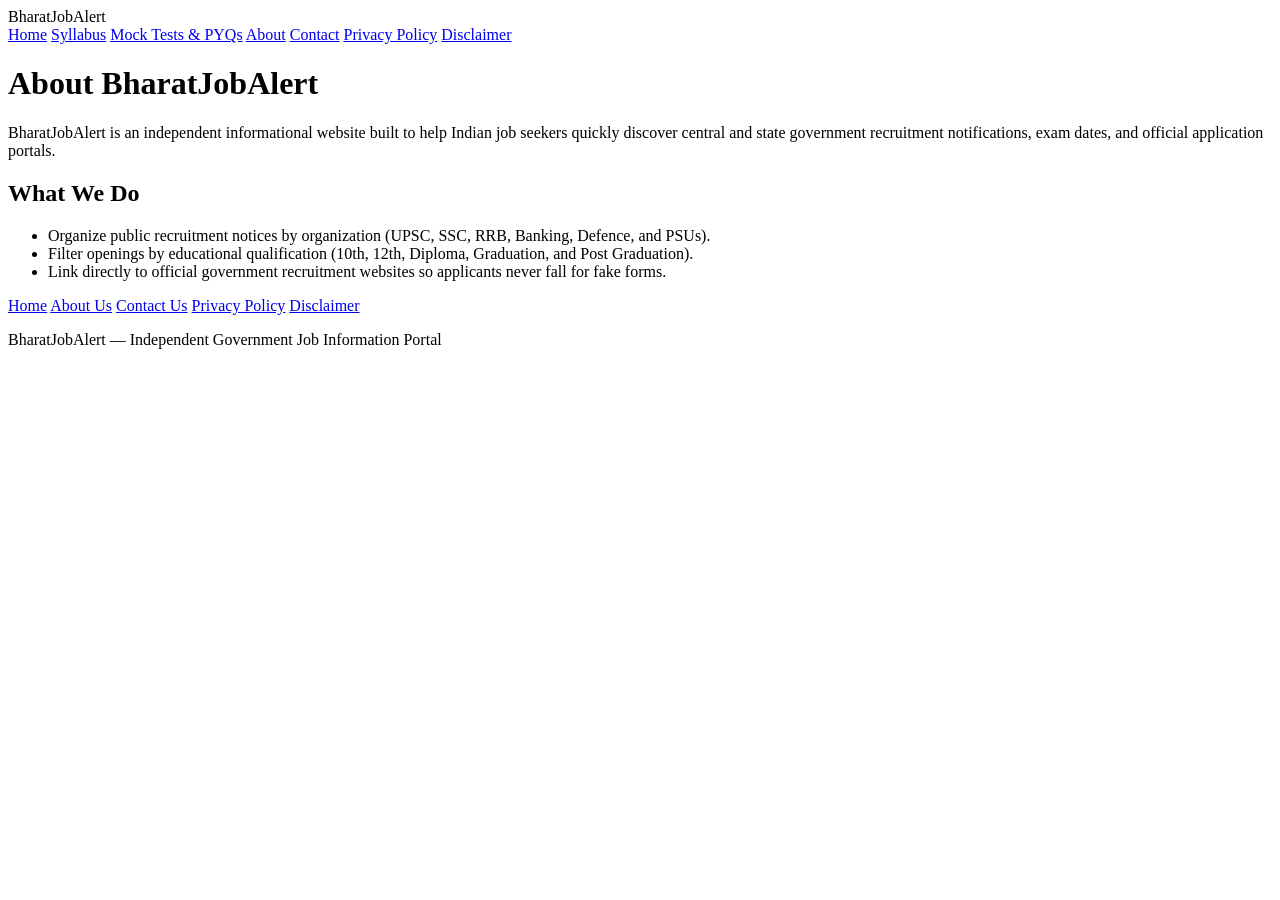
==== about.html @ 74a4047c "Add files via upload" ====
<!DOCTYPE html>
<html lang="en">
<head>
    <meta charset="UTF-8">
    <meta name="viewport" content="width=device-width, initial-scale=1.0">
    <title>About Us | BharatJobAlert</title>
    <link rel="stylesheet" href="style.css">
</head>
<body>
    <div class="container">
        <header class="header">
            <div class="header-content">
                <div class="logo">BharatJobAlert</div>
                <nav class="top-nav" aria-label="Main navigation">
                    <a href="index.html">Home</a>
                    <a href="syllabus.html">Syllabus</a>
                    <a href="mock-test.html">Mock Tests &amp; PYQs</a>
                    <a href="about.html" class="active">About</a>
                    <a href="contact.html" >Contact</a>
                    <a href="privacy-policy.html" >Privacy Policy</a>
                    <a href="disclaimer.html" >Disclaimer</a>
                </nav>
            </div>
        </header>

        <main class="detail-container policy-content">
            
<h1>About BharatJobAlert</h1>
<p>BharatJobAlert is an independent informational website built to help Indian job seekers quickly discover central and state government recruitment notifications, exam dates, and official application portals.</p>
<h2>What We Do</h2>
<ul>
    <li>Organize public recruitment notices by organization (UPSC, SSC, RRB, Banking, Defence, and PSUs).</li>
    <li>Filter openings by educational qualification (10th, 12th, Diploma, Graduation, and Post Graduation).</li>
    <li>Link directly to official government recruitment websites so applicants never fall for fake forms.</li>
</ul>

        </main>

        <footer class="site-footer">
            <div class="footer-links">
                <a href="index.html">Home</a>
                <a href="about.html">About Us</a>
                <a href="contact.html">Contact Us</a>
                <a href="privacy-policy.html">Privacy Policy</a>
                <a href="disclaimer.html">Disclaimer</a>
            </div>
            <p>BharatJobAlert — Independent Government Job Information Portal</p>
        </footer>
    </div>
</body>
</html>
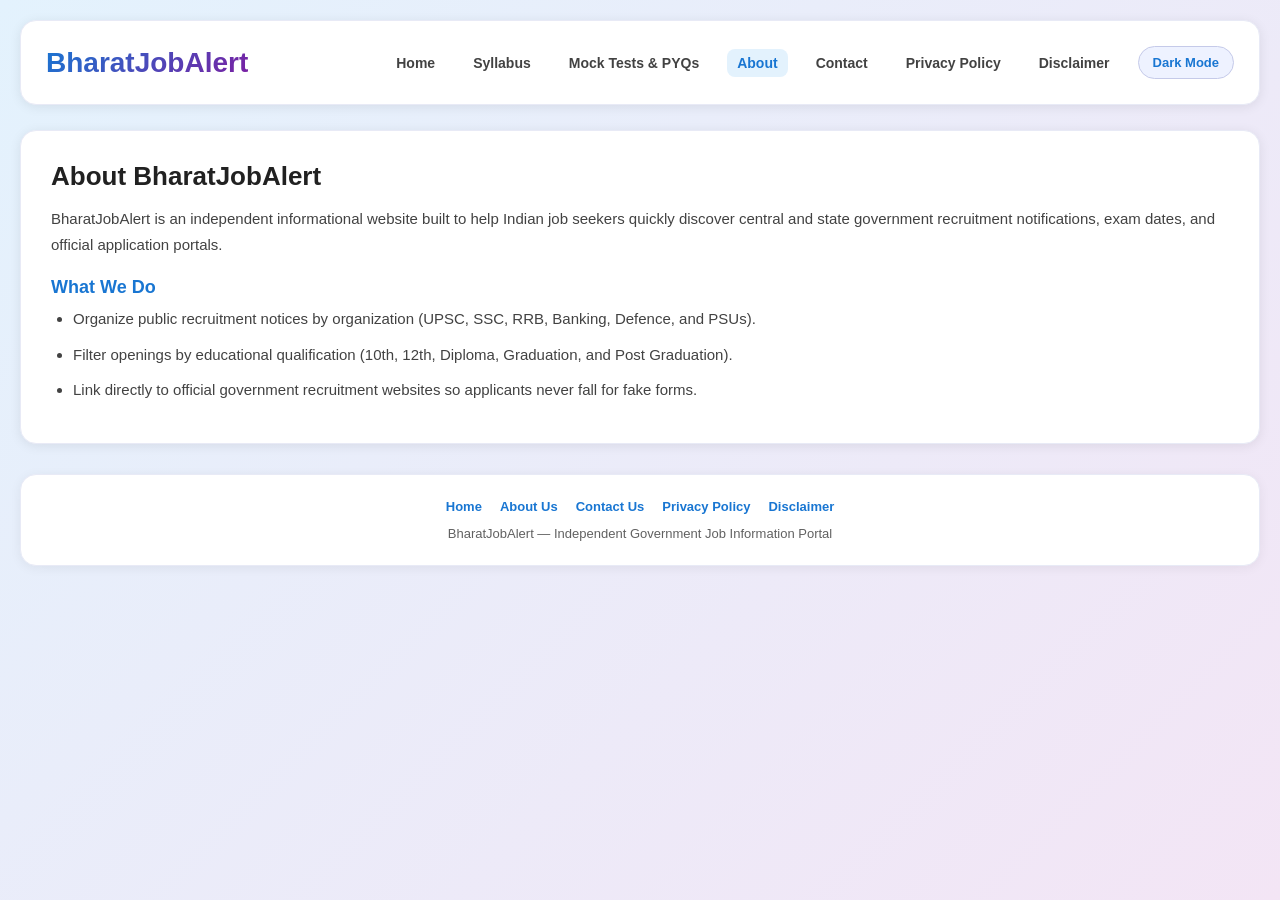
==== commit 02709bfc: "Add files via upload" ====
--- a/about.html
+++ b/about.html
@@ -19,6 +19,7 @@
                     <a href="contact.html" >Contact</a>
                     <a href="privacy-policy.html" >Privacy Policy</a>
                     <a href="disclaimer.html" >Disclaimer</a>
+                                    <button type="button" id="themeToggle" class="theme-toggle-btn" aria-pressed="false">Dark Mode</button>
                 </nav>
             </div>
         </header>
@@ -47,5 +48,6 @@
             <p>BharatJobAlert — Independent Government Job Information Portal</p>
         </footer>
     </div>
+    <script src="theme.js"></script>
 </body>
 </html>
--- a/style.css
+++ b/style.css
@@ -0,0 +1,896 @@
+* {
+    margin: 0;
+    padding: 0;
+    box-sizing: border-box;
+}
+
+body {
+    font-family: -apple-system, BlinkMacSystemFont, 'Segoe UI', Roboto, sans-serif;
+    background: linear-gradient(135deg, #e3f2fd 0%, #f3e5f5 100%);
+    min-height: 100vh;
+    padding: 20px;
+}
+
+.header {
+    background: white;
+    padding: 25px;
+    border-radius: 16px;
+    margin-bottom: 25px;
+    box-shadow: 0 2px 12px rgba(0,0,0,0.08);
+    border: 1px solid #e8eaf6;
+}
+
+.header-content {
+    display: flex;
+    justify-content: space-between;
+    align-items: center;
+    flex-wrap: wrap;
+    gap: 15px;
+}
+
+.logo {
+    font-size: 28px;
+    font-weight: 700;
+    background: linear-gradient(135deg, #1976d2 0%, #7b1fa2 100%);
+    -webkit-background-clip: text;
+    -webkit-text-fill-color: transparent;
+    background-clip: text;
+}
+
+.live-indicator {
+    display: flex;
+    align-items: center;
+    gap: 10px;
+    background: #e8f5e9;
+    padding: 10px 18px;
+    border-radius: 25px;
+    border: 2px solid #4caf50;
+}
+
+.pulse-dot {
+    width: 12px;
+    height: 12px;
+    background: #4caf50;
+    border-radius: 50%;
+    animation: pulse 2s ease-in-out infinite;
+    box-shadow: 0 0 0 0 rgba(76, 175, 80, 0.7);
+}
+
+@keyframes pulse {
+    0% {
+        transform: scale(0.95);
+        box-shadow: 0 0 0 0 rgba(76, 175, 80, 0.7);
+    }
+    50% {
+        transform: scale(1);
+        box-shadow: 0 0 0 8px rgba(76, 175, 80, 0);
+    }
+    100% {
+        transform: scale(0.95);
+        box-shadow: 0 0 0 0 rgba(76, 175, 80, 0);
+    }
+}
+
+.live-text {
+    color: #2e7d32;
+    font-weight: 700;
+    font-size: 15px;
+}
+
+.date-text {
+    color: #616161;
+    font-size: 14px;
+}
+
+.container {
+    max-width: 1400px;
+    margin: 0 auto;
+}
+
+.stats-grid {
+    display: grid;
+    grid-template-columns: repeat(auto-fit, minmax(220px, 1fr));
+    gap: 20px;
+    margin-bottom: 25px;
+}
+
+.stat-card {
+    background: white;
+    padding: 25px;
+    border-radius: 16px;
+    text-align: center;
+    box-shadow: 0 2px 12px rgba(0,0,0,0.08);
+    border: 1px solid #e3f2fd;
+    transition: all 0.3s;
+}
+
+.stat-card:hover {
+    transform: translateY(-5px);
+    box-shadow: 0 8px 20px rgba(25, 118, 210, 0.15);
+}
+
+.stat-number {
+    font-size: 36px;
+    font-weight: 700;
+    background: linear-gradient(135deg, #1976d2 0%, #7b1fa2 100%);
+    -webkit-background-clip: text;
+    -webkit-text-fill-color: transparent;
+    background-clip: text;
+    margin-bottom: 8px;
+}
+
+.stat-label {
+    font-size: 14px;
+    color: #616161;
+    font-weight: 500;
+}
+
+.filters {
+    background: white;
+    padding: 25px;
+    border-radius: 16px;
+    margin-bottom: 25px;
+    box-shadow: 0 2px 12px rgba(0,0,0,0.08);
+    border: 1px solid #e8eaf6;
+}
+
+.filter-section {
+    margin-bottom: 20px;
+}
+
+.filter-section:last-child {
+    margin-bottom: 0;
+}
+
+.filter-label {
+    color: #424242;
+    font-weight: 600;
+    margin-bottom: 12px;
+    display: block;
+    font-size: 15px;
+}
+
+.filter-chips {
+    display: flex;
+    flex-wrap: wrap;
+    gap: 10px;
+}
+
+.chip {
+    padding: 10px 18px;
+    background: #f5f5f5;
+    border: 2px solid #e0e0e0;
+    color: #616161;
+    border-radius: 25px;
+    cursor: pointer;
+    font-size: 14px;
+    font-weight: 500;
+    transition: all 0.3s;
+}
+
+.chip:hover {
+    background: #e3f2fd;
+    border-color: #1976d2;
+    color: #1976d2;
+}
+
+.chip.active {
+    background: linear-gradient(135deg, #1976d2 0%, #7b1fa2 100%);
+    color: white;
+    border-color: transparent;
+}
+
+.jobs-grid {
+    display: grid;
+    grid-template-columns: repeat(auto-fill, minmax(min(100%, 360px), 1fr));
+    gap: 25px;
+}
+
+.job-card {
+    background: white;
+    border-radius: 16px;
+    padding: 25px;
+    box-shadow: 0 2px 12px rgba(0,0,0,0.08);
+    transition: all 0.3s;
+    border: 1px solid #e8eaf6;
+}
+
+.job-card:hover {
+    transform: translateY(-8px);
+    box-shadow: 0 12px 28px rgba(25, 118, 210, 0.2);
+    border-color: #1976d2;
+}
+
+.job-header {
+    margin-bottom: 15px;
+}
+
+.job-org {
+    display: inline-flex;
+    align-items: center;
+    gap: 8px;
+    background: #e3f2fd;
+    color: #1976d2;
+    padding: 6px 14px;
+    border-radius: 8px;
+    font-size: 13px;
+    font-weight: 700;
+    margin-bottom: 12px;
+}
+
+.new-badge {
+    background: linear-gradient(135deg, #f44336 0%, #e91e63 100%);
+    color: white;
+    padding: 3px 10px;
+    border-radius: 6px;
+    font-size: 11px;
+    font-weight: 700;
+    text-transform: uppercase;
+    animation: blink 2s infinite;
+    margin-left: 8px;
+}
+
+@keyframes blink {
+    0%, 100% { opacity: 1; }
+    50% { opacity: 0.7; }
+}
+
+.job-title {
+    font-size: 20px;
+    font-weight: 700;
+    color: #212121;
+    margin-bottom: 10px;
+    line-height: 1.4;
+}
+
+.job-description {
+    color: #616161;
+    font-size: 14px;
+    line-height: 1.6;
+    margin: 12px 0;
+    padding: 12px;
+    background: #f5f5f5;
+    border-radius: 8px;
+    border-left: 3px solid #1976d2;
+}
+
+.job-meta {
+    display: flex;
+    gap: 15px;
+    flex-wrap: wrap;
+    margin: 15px 0;
+    font-size: 13px;
+    color: #757575;
+}
+
+.meta-item {
+    display: flex;
+    align-items: center;
+    gap: 6px;
+}
+
+.job-details {
+    border-top: 2px solid #f5f5f5;
+    padding-top: 18px;
+    margin-top: 18px;
+}
+
+.detail-row {
+    display: flex;
+    justify-content: space-between;
+    padding: 10px 0;
+    font-size: 14px;
+}
+
+.detail-label {
+    color: #757575;
+    font-weight: 500;
+}
+
+.detail-value {
+    color: #212121;
+    font-weight: 600;
+    text-align: right;
+}
+
+.job-footer {
+    display: flex;
+    justify-content: space-between;
+    align-items: center;
+    margin-top: 20px;
+    padding-top: 18px;
+    border-top: 2px solid #f5f5f5;
+}
+
+.deadline {
+    color: #f44336;
+    font-weight: 700;
+    font-size: 14px;
+}
+
+.apply-btn {
+    background: linear-gradient(135deg, #1976d2 0%, #7b1fa2 100%);
+    color: white;
+    border: none;
+    padding: 12px 24px;
+    border-radius: 10px;
+    font-size: 14px;
+    font-weight: 700;
+    cursor: pointer;
+    transition: all 0.3s;
+    box-shadow: 0 4px 12px rgba(25, 118, 210, 0.3);
+}
+
+.apply-btn:hover {
+    transform: scale(1.05);
+    box-shadow: 0 6px 20px rgba(25, 118, 210, 0.4);
+}
+
+.no-results {
+    text-align: center;
+    padding: 60px 20px;
+    background: white;
+    border-radius: 16px;
+    color: #757575;
+    box-shadow: 0 2px 12px rgba(0,0,0,0.08);
+}
+
+@media (max-width: 768px) {
+    .jobs-grid {
+        grid-template-columns: 1fr;
+    }
+
+    .header-content {
+        flex-direction: column;
+        text-align: center;
+    }
+}
+
+
+/* --- Added Navigation, Search, Alert Banner, Detail Page & Footer Styles --- */
+.top-nav {
+    display: flex;
+    gap: 18px;
+    align-items: center;
+    flex-wrap: wrap;
+}
+
+.top-nav a {
+    color: #424242;
+    text-decoration: none;
+    font-weight: 600;
+    font-size: 14px;
+    padding: 6px 10px;
+    border-radius: 8px;
+    transition: background 0.2s, color 0.2s;
+}
+
+.top-nav a:hover, .top-nav a.active {
+    background: #e3f2fd;
+    color: #1976d2;
+}
+
+.search-box {
+    margin-bottom: 20px;
+}
+
+.search-input {
+    width: 100%;
+    padding: 14px 18px;
+    border-radius: 12px;
+    border: 2px solid #e0e0e0;
+    font-size: 15px;
+    outline: none;
+    transition: border-color 0.2s, box-shadow 0.2s;
+}
+
+.search-input:focus {
+    border-color: #1976d2;
+    box-shadow: 0 0 0 3px rgba(25, 118, 210, 0.12);
+}
+
+.ad-slot {
+    background: rgba(255, 255, 255, 0.85);
+    border: 1px dashed #bdbdbd;
+    border-radius: 12px;
+    padding: 16px;
+    text-align: center;
+    color: #757575;
+    font-size: 13px;
+    margin: 20px 0;
+}
+
+.alert-banner {
+    background: linear-gradient(135deg, #1976d2 0%, #7b1fa2 100%);
+    color: white;
+    padding: 24px;
+    border-radius: 16px;
+    margin: 28px 0;
+    display: flex;
+    justify-content: space-between;
+    align-items: center;
+    flex-wrap: wrap;
+    gap: 16px;
+    box-shadow: 0 4px 16px rgba(25, 118, 210, 0.22);
+}
+
+.alert-banner h3 {
+    font-size: 19px;
+    margin-bottom: 4px;
+}
+
+.alert-banner p {
+    font-size: 14px;
+    opacity: 0.92;
+}
+
+.alert-form {
+    display: flex;
+    gap: 10px;
+    flex-wrap: wrap;
+}
+
+.alert-form input {
+    padding: 11px 16px;
+    border-radius: 10px;
+    border: none;
+    min-width: 230px;
+    font-size: 14px;
+}
+
+.alert-form button {
+    background: #ffffff;
+    color: #1976d2;
+    border: none;
+    padding: 11px 20px;
+    border-radius: 10px;
+    font-weight: 700;
+    cursor: pointer;
+    font-size: 14px;
+}
+
+.detail-container {
+    background: white;
+    border-radius: 16px;
+    padding: 30px;
+    box-shadow: 0 2px 12px rgba(0, 0, 0, 0.08);
+    border: 1px solid #e8eaf6;
+    margin-bottom: 25px;
+}
+
+.breadcrumb {
+    font-size: 13px;
+    color: #616161;
+    margin-bottom: 16px;
+}
+
+.breadcrumb a {
+    color: #1976d2;
+    text-decoration: none;
+    font-weight: 600;
+}
+
+.detail-table {
+    width: 100%;
+    border-collapse: collapse;
+    margin: 20px 0;
+}
+
+.detail-table th, .detail-table td {
+    text-align: left;
+    padding: 12px 14px;
+    border-bottom: 1px solid #eeeeee;
+    font-size: 14px;
+}
+
+.detail-table th {
+    width: 34%;
+    color: #616161;
+    background: #fafafa;
+}
+
+.prep-box {
+    background: #f3e5f5;
+    border-left: 4px solid #7b1fa2;
+    padding: 18px;
+    border-radius: 10px;
+    margin: 22px 0;
+}
+
+.prep-box h3 {
+    color: #4a148c;
+    font-size: 16px;
+    margin-bottom: 6px;
+}
+
+.prep-box p {
+    font-size: 14px;
+    color: #424242;
+    margin-bottom: 10px;
+}
+
+.prep-link {
+    display: inline-block;
+    background: #7b1fa2;
+    color: white;
+    padding: 9px 16px;
+    border-radius: 8px;
+    text-decoration: none;
+    font-weight: 600;
+    font-size: 13px;
+}
+
+.site-footer {
+    background: white;
+    border-radius: 16px;
+    padding: 24px;
+    margin-top: 30px;
+    box-shadow: 0 2px 12px rgba(0, 0, 0, 0.06);
+    border: 1px solid #e8eaf6;
+    text-align: center;
+    font-size: 13px;
+    color: #616161;
+}
+
+.footer-links {
+    display: flex;
+    justify-content: center;
+    gap: 18px;
+    flex-wrap: wrap;
+    margin-bottom: 12px;
+}
+
+.footer-links a {
+    color: #1976d2;
+    text-decoration: none;
+    font-weight: 600;
+}
+
+.policy-content h1 {
+    font-size: 26px;
+    color: #212121;
+    margin-bottom: 14px;
+}
+
+.policy-content h2 {
+    font-size: 18px;
+    color: #1976d2;
+    margin: 20px 0 8px;
+}
+
+.policy-content p, .policy-content li {
+    font-size: 15px;
+    line-height: 1.7;
+    color: #424242;
+    margin-bottom: 10px;
+}
+
+.policy-content ul {
+    padding-left: 22px;
+}
+
+/* --- Quick-View Modal & Card Action Buttons --- */
+.card-actions {
+    display: flex;
+    gap: 8px;
+    align-items: center;
+    flex-wrap: wrap;
+}
+
+.quick-view-btn {
+    background: #f5f5f5;
+    color: #424242;
+    border: 1px solid #d0d0d0;
+    padding: 10px 14px;
+    border-radius: 10px;
+    font-size: 13px;
+    font-weight: 600;
+    cursor: pointer;
+    transition: background 0.2s, border-color 0.2s, color 0.2s;
+}
+
+.quick-view-btn:hover {
+    background: #e3f2fd;
+    border-color: #1976d2;
+    color: #1976d2;
+}
+
+.modal-backdrop {
+    position: fixed;
+    inset: 0;
+    background: rgba(18, 24, 38, 0.62);
+    display: none;
+    align-items: center;
+    justify-content: center;
+    padding: 20px;
+    z-index: 1000;
+}
+
+.modal-backdrop.open {
+    display: flex;
+}
+
+.modal-card {
+    background: #ffffff;
+    border-radius: 16px;
+    max-width: 640px;
+    width: 100%;
+    max-height: 88vh;
+    overflow-y: auto;
+    padding: 26px;
+    box-shadow: 0 20px 50px rgba(0, 0, 0, 0.25);
+    position: relative;
+}
+
+.modal-close {
+    position: absolute;
+    top: 16px;
+    right: 16px;
+    background: #f5f5f5;
+    border: none;
+    width: 34px;
+    height: 34px;
+    border-radius: 50%;
+    font-size: 20px;
+    line-height: 1;
+    cursor: pointer;
+    color: #424242;
+}
+
+.modal-close:hover {
+    background: #e0e0e0;
+}
+
+.modal-actions {
+    display: flex;
+    gap: 12px;
+    flex-wrap: wrap;
+    margin-top: 20px;
+    padding-top: 16px;
+    border-top: 1px solid #eeeeee;
+}
+
+/* --- Syllabus & Interactive Mock Test / PYQ Styles --- */
+.quiz-header {
+    display: flex;
+    justify-content: space-between;
+    align-items: center;
+    flex-wrap: wrap;
+    gap: 12px;
+    padding-bottom: 14px;
+    border-bottom: 2px solid #f0f0f0;
+    margin-bottom: 18px;
+}
+
+.timer-pill {
+    background: #ffebee;
+    color: #c62828;
+    font-weight: 700;
+    padding: 8px 14px;
+    border-radius: 20px;
+    font-size: 14px;
+}
+
+.question-box {
+    background: #fafafa;
+    border: 1px solid #e0e0e0;
+    border-radius: 12px;
+    padding: 20px;
+    margin-bottom: 18px;
+}
+
+.option-btn {
+    display: block;
+    width: 100%;
+    text-align: left;
+    background: #ffffff;
+    border: 2px solid #e0e0e0;
+    border-radius: 10px;
+    padding: 12px 16px;
+    margin-top: 10px;
+    font-size: 14px;
+    cursor: pointer;
+    transition: all 0.2s;
+}
+
+.option-btn:hover:not(:disabled) {
+    border-color: #1976d2;
+    background: #e3f2fd;
+}
+
+.option-btn.correct {
+    border-color: #2e7d32;
+    background: #e8f5e9;
+    color: #1b5e20;
+    font-weight: 600;
+}
+
+.option-btn.wrong {
+    border-color: #c62828;
+    background: #ffebee;
+    color: #b71c1c;
+}
+
+.explanation-box {
+    margin-top: 14px;
+    padding: 12px 14px;
+    background: #e3f2fd;
+    border-left: 4px solid #1976d2;
+    border-radius: 8px;
+    font-size: 14px;
+    color: #212121;
+    display: none;
+}
+
+.explanation-box.show {
+    display: block;
+}
+
+.syllabus-card {
+    background: #ffffff;
+    border-radius: 16px;
+    padding: 24px;
+    border: 1px solid #e8eaf6;
+    box-shadow: 0 2px 12px rgba(0, 0, 0, 0.06);
+}
+
+.syllabus-card h2 {
+    font-size: 20px;
+    color: #1976d2;
+    margin-bottom: 8px;
+}
+
+.syllabus-card ul {
+    padding-left: 20px;
+    margin-top: 10px;
+    color: #424242;
+    font-size: 14px;
+    line-height: 1.7;
+}
+
+/* --- Dark Mode Toggle & Theme Styles --- */
+.theme-toggle-btn {
+    background: #eef2ff;
+    color: #1976d2;
+    border: 1px solid #c5cae9;
+    padding: 8px 14px;
+    border-radius: 20px;
+    font-size: 13px;
+    font-weight: 700;
+    cursor: pointer;
+    transition: all 0.2s;
+}
+
+.theme-toggle-btn:hover {
+    background: #1976d2;
+    color: #ffffff;
+}
+
+body.dark-mode {
+    background: linear-gradient(135deg, #0f172a 0%, #1e1b4b 100%);
+    color: #e2e8f0;
+}
+
+body.dark-mode .header,
+body.dark-mode .stat-card,
+body.dark-mode .filters,
+body.dark-mode .job-card,
+body.dark-mode .detail-container,
+body.dark-mode .syllabus-card,
+body.dark-mode .site-footer,
+body.dark-mode .modal-card,
+body.dark-mode .no-results {
+    background: #1e293b;
+    border-color: #334155;
+    color: #e2e8f0;
+    box-shadow: 0 4px 16px rgba(0, 0, 0, 0.35);
+}
+
+body.dark-mode .top-nav a,
+body.dark-mode .filter-label,
+body.dark-mode .stat-label,
+body.dark-mode .date-text,
+body.dark-mode .job-meta,
+body.dark-mode .detail-label,
+body.dark-mode .site-footer,
+body.dark-mode .breadcrumb,
+body.dark-mode .policy-content p,
+body.dark-mode .policy-content li,
+body.dark-mode .syllabus-card ul {
+    color: #cbd5e1;
+}
+
+body.dark-mode .top-nav a:hover,
+body.dark-mode .top-nav a.active {
+    background: #334155;
+    color: #93c5fd;
+}
+
+body.dark-mode .job-title,
+body.dark-mode .detail-value,
+body.dark-mode .policy-content h1,
+body.dark-mode #modalTitle {
+    color: #f8fafc;
+}
+
+body.dark-mode .job-description,
+body.dark-mode .question-box,
+body.dark-mode .detail-table th {
+    background: #0f172a;
+    color: #cbd5e1;
+    border-color: #334155;
+}
+
+body.dark-mode .detail-table td {
+    border-color: #334155;
+    color: #e2e8f0;
+}
+
+body.dark-mode .job-details,
+body.dark-mode .job-footer,
+body.dark-mode .modal-actions,
+body.dark-mode .quiz-header {
+    border-color: #334155;
+}
+
+body.dark-mode .chip,
+body.dark-mode .quick-view-btn,
+body.dark-mode .modal-close,
+body.dark-mode .option-btn {
+    background: #0f172a;
+    border-color: #475569;
+    color: #e2e8f0;
+}
+
+body.dark-mode .chip:hover,
+body.dark-mode .quick-view-btn:hover,
+body.dark-mode .option-btn:hover:not(:disabled) {
+    background: #1e3a8a;
+    border-color: #60a5fa;
+    color: #ffffff;
+}
+
+body.dark-mode .search-input {
+    background: #0f172a;
+    border-color: #475569;
+    color: #f8fafc;
+}
+
+body.dark-mode .ad-slot {
+    background: rgba(30, 41, 59, 0.85);
+    border-color: #475569;
+    color: #94a3b8;
+}
+
+body.dark-mode .prep-box {
+    background: #2e1065;
+    border-left-color: #a855f7;
+}
+
+body.dark-mode .prep-box h3,
+body.dark-mode .prep-box p {
+    color: #f3e8ff;
+}
+
+body.dark-mode .explanation-box {
+    background: #172554;
+    color: #dbeafe;
+}
+
+body.dark-mode .theme-toggle-btn {
+    background: #334155;
+    color: #f8fafc;
+    border-color: #475569;
+}
+
+body.dark-mode .option-btn.correct {
+    background: #14532d;
+    border-color: #22c55e;
+    color: #dcfce7;
+}
+
+body.dark-mode .option-btn.wrong {
+    background: #7f1d1d;
+    border-color: #ef4444;
+    color: #fee2e2;
+}
